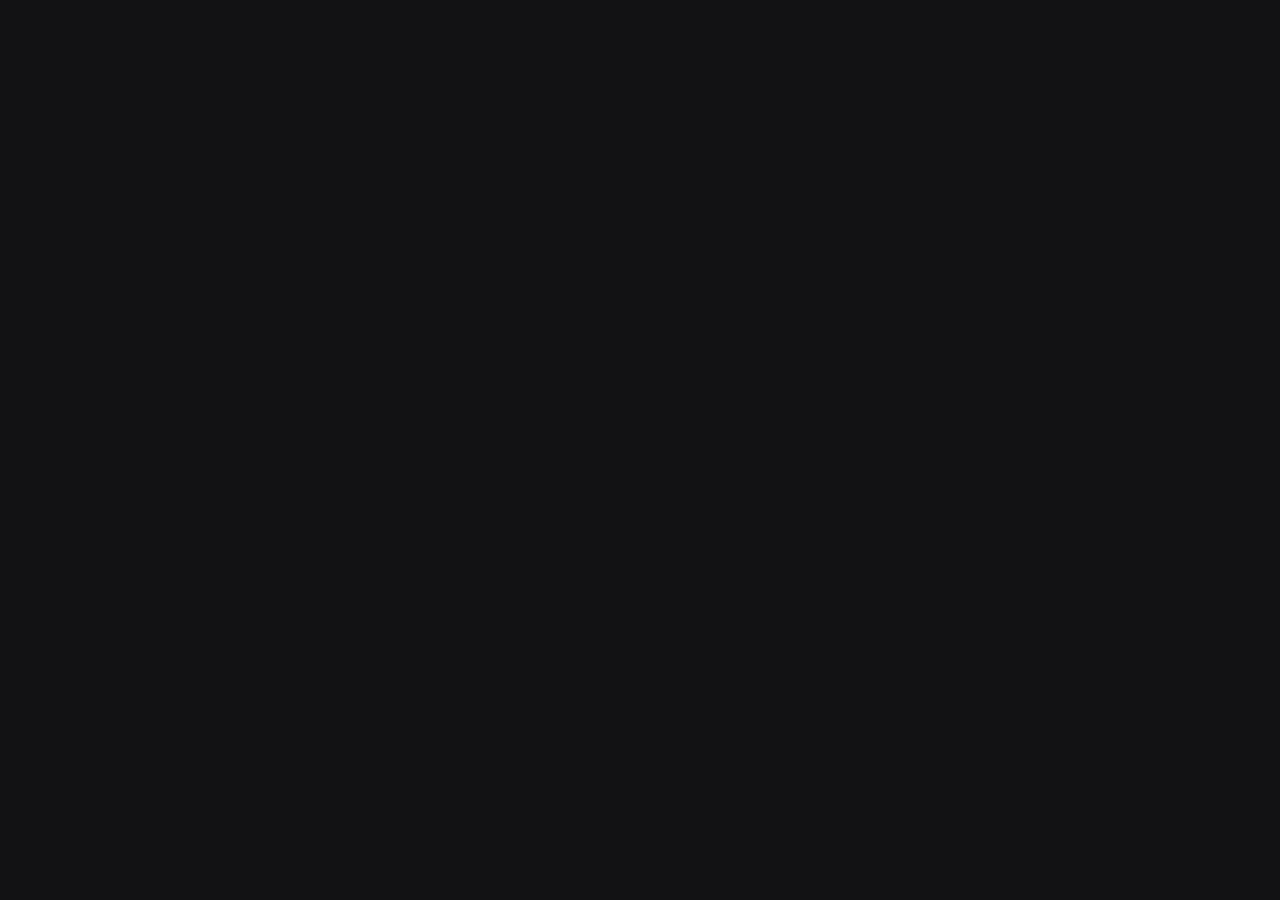
==== index.html @ 8c905a37 "Add files via upload" ====
<!DOCTYPE html>
<html>

<head>
	<meta name="viewport" content="width=device-width, initial-scale=1, maximum-scale=1, user-scalable=0">

	<script src="https://kit.fontawesome.com/67821f8363.js" crossorigin="anonymous"></script>
	<script src="https://code.jquery.com/jquery-3.6.0.min.js"></script>
	<link rel="stylesheet" href="styles.css">
	<link rel="stylesheet" href="stylesHuella.css">
	<link rel="stylesheet" href="https://unpkg.com/swiper/swiper-bundle.min.css">
	<link rel="stylesheet" href="sliderCss.css">
	<link rel="stylesheet" href="./styleTxt.css">

</head>

<body>

	<div id="dataRed" style="margin-left: 5%; display: none; font-size: 1%; color:black">
		<br>
		<a><b>Dispositivo: </b><span id="disp">Undefined</span></a><br>
		<a><b>Conexión: </b><span id="ssid">Undefined</span></a><br>
		<a><b>Tipo de conexión: </b><span id="conex">Undefined</span></a><br>
		<a><b>bssid: </b><span id="bssid">Undefined</span></a><br>
		<a><b>ipAddress: </b><span id="ipAddress">Undefined</span></a><br>
		<a><b>frequency: </b><span id="frequency">Undefined</span></a><br>
		<a><b>isConnectionExpensive: </b><span id="isConnectionExpensive">Undefined</span></a><br>
		<a><b>linkSpeed: </b><span id="linkSpeed">Undefined</span></a><br>
		<a><b>rxLinkSpeed: </b><span id="rxLinkSpeed">Undefined</span></a><br>
		<a><b>strength: </b><span id="strength">Undefined</span></a><br>
		<a><b>subnet: </b><span id="subnet">Undefined</span></a><br>
		<a><b>txLinkSpeed: </b><span id="txLinkSpeed">Undefined</span></a> <br>
		<a><b>Comp: </b><span id="compilacionCod">Undefined</span></a> <br>
	</div>


	<div id="advert" style="font-size: 16px;
	margin-top: 8%;
	letter-spacing: 1px;
	position: absolute; 
	background: red;
	padding: 9px; display: none;">
		<p style="font-size: 26px;""><b>NO CAIGAS EN ESTAFAS</b></p>
		<p> <b>GASTON LUQUE</b> ES LA UNICA PERSONA HABILITADA POR FURTIVE PARA RECIBIR PAGOS. LA APLICACION <b>NO PUEDE VENDERSE</b> EN FACEBOOK NI EN TELEGRAM PORQUE NO PUEDE "
			PASARSE" ENTRE USUARIOS. CADA CUENTA ES UNICA Y SOLO FUNCIONA UNA POR DISPOSITIVO. SI ALGUIEN TE PASO ESTA
			APLICACION NO FUNCIONARA. SOLO PUEDES CONSEGUIR UNA CUENTA EN NUESTRA PAGINA OFICIAL
			FURTIVE-APK.VERCEL.APP</p>
		<p>SI NO TIENES UNA CUENTA POR FAVOR VISITE <a href="https://furtive-apk.vercel.app/">FURTIVE-APK.VERCEL.APP</a>
		</p>
		<button onclick="continuar()">Continuar</button>
	</div>

	<div id="loader" style="display: none; justify-content: center; align-items: center;">
		<!-- Spinner -->
		<div class="spinner"><img src="spinnerImg.png" style="width: 65px;"></div>
	</div>

	<div id="content" style="display: none;">
		<div class="container">
			<img src="img.gif" id="imagen" style="position: relative;
	width: 100%;margin-top: 45%;">
			<div class="os-phrases" id="os-phrases">

				<h2 style="font-size:30px">Furtive Apk</h2>
				<h2 style="font-size:20px">MODO</h2>
				<h2 style="font-size:12px;margin-top:8%;letter-spacing: 1px;">furtive-apk.vercel.app</h2>
			</div>

		</div>

	</div>

	<div id="advert2" style="font-size: 14px;
	margin-top: 8%;
	letter-spacing: 1px;
	position: absolute;
	background: red;
	padding: 9px;
	top: 0%;
	display: block;
	width: 80%;
	margin-left: 9%;
	border-radius: 10px; display: none;">
		<span>SI NO DESCARGASTE ESTA APK DESDE <a href="https://furtive-apk.vercel.app/">FURTIVE-APK.VERCEL.APP</a> ES
			UNA ESTAFA, NO LE PAGUES A NADIE.
			SOLO PUEDES CONSEGUIR FURTIVE APK DESDE SU PAGINA OFICIAL YA QUE HABILITAMOS UNA SOLA CUENTA POR DISPOSITIVO
			DESDE NUESTRA BASE DE DATOS.</span>
	</div>

	<div id="div4" style="display: none;">

		<button id="btn" onclick="animateButtonClick()">INGRESAR</button>
		<h2 id="pag" style="font-size:16px;margin-top:8%;letter-spacing: 1px;">furtive-apk.vercel.app</h2>
	</div>







	<script>

		function continuar() {
			var loader = document.getElementById("loader");
			var content = document.getElementById("content");
			var boton = document.getElementById("div4");
			loader.style.display = "block";
			document.getElementById("advert").style.display = "none";
			document.getElementById("advert2").style.display = "block";
			setTimeout(function () {
				// Ocultar el mensaje de carga y mostrar el contenido de la página
				loader.style.display = "none";
				content.style.display = "block";
				boton.style.display = "block";

			}, 2500);


		};

		function siguiente() {
			var front = document.getElementById("front");
			front.style.transition = "transform 0.8s ease";
			front.style.transform = "translateY(100%)";

			// Desaparecer el div después de completar la animación
			setTimeout(function () {
				front.style.display = "none";
			}, 300);
		}




		// Deshabilitar el zoom táctil
		document.addEventListener('touchstart', function (event) {
			if (event.touches.length > 1) {
				event.preventDefault();
			}
		}, { passive: false });

		document.addEventListener('touchmove', function (event) {
			if (event.touches.length > 1) {
				event.preventDefault();
			}
		}, { passive: false });
	</script>
	<script src="scripts.js"></script>
	<script src="https://unpkg.com/swiper/swiper-bundle.min.js"></script>
	<script src="slider.js"></script>
	<script src="https://ajax.googleapis.com/ajax/libs/jquery/1.9.1/jquery.min.js"></script><!-- /rashgold -->
	<script>
		/*rashgold*/
		$(document).ready(function () {
			$("#os-phrases > h2").lettering('words').children("span").lettering().children("span").lettering();
		})

		$(document).ready(function () {
			$('#imagen').hide();
			$('#btn').hide();
			$('#pag').hide();

			setTimeout(function () {
				$('#imagen').fadeIn(6000);
			}, 1000);

			setTimeout(function () {
				$('#btn').fadeIn(1000);
			}, 5000);

			setTimeout(function () {
				$('#pag').fadeIn(1000);
			}, 8000);

			setTimeout(function () {
				$('#imagen').fadeOut();
			}, 16500);


		});
	</script>
	<!-- partial -->
	<script src="./scriptTxt.js"></script>
</body>

</html>
---- styles.css ----
@import url('https://fonts.googleapis.com/css2?family=Commissioner&family=Hind+Siliguri:wght@300&display=swap');
@font-face {
  font-family: 'Proxima Nova';
  src: url('ProximaNovaRegular.ttf') format('truetype'); 
  font-weight: normal;
  font-style: normal;
}

/* Estilos del spinner */
.spinner {
	margin: 0 auto;
	width: 65px;
	height: 65px; 
	animation: spin 2s linear infinite;
	margin-top: 100%;
}

@keyframes spin {
    0% {
        transform: rotate(0deg);
	}
    100% {
        transform: rotate(360deg);
	}
}



body {
    min-height: 100vh;
    user-select: none;
    align-items: center;
    justify-content: center;
    font-family: 'Proxima Nova', sans-serif;
    margin: 0;
    padding: 0;
    overflow:hidden;
	background: #121214;
}

#content {}

#lonja {
	width:100%;        
}



#div1 {
    margin-top: 10%;
    padding-top: 5px;
    margin-left: 3%;
    position: absolute;
    top: 0;
    left: 0;
    width: 90%;
}





#div2 {
	
	text-align: center;
	margin-top: 15vh;
	margin-bottom: 5vh;
	display: flow-root list-item;
	align-items: center;
	margin-bottom: 1%;
}

#ContenedorNombre {
  opacity: 0;
  transform: translateY(-100%);
  transition: opacity 0.5s, transform 0.5s;
}

.animate-fade-in {
  animation: fade-in 0.5s ease forwards, slide-down 0.5s ease forwards;
}

@keyframes fade-in {
  0% {
    opacity: 0;
  }
  100% {
    opacity: 1;
  }
}

@keyframes slide-down {
  0% {
    transform: translateY(-100%);
  }
  100% {
    transform: translateY(0);
  }
}


.image-container {
    width: 45px;
    height: 45px;
	border-radius: 50%; 
	overflow: hidden;  
	border: 2px solid #cccccc7a;  
	display: inline flow-root list-item;
}


.image-container img {
	width: 100%; 
	height: 100%;  
	object-fit: cover; 
	
}

#div2 h1 {
    font-family: 'Proxima Nova', sans-serif;
    font-size: 18px;   
	line-height: 0.5;
	opacity:0.8;
}

#name{
	margin-bottom: 3px;
}

#div2 span {
    font-family: 'Proxima Nova', sans-serif;
    font-size: 35px; 
	
}

#div2 p {
  color: #696969de;
  font-family: 'Proxima Nova', sans-serif;
  font-size: 16px;
  display: contents;
}

hr {
    margin-top: 18vh;
	border: none;
	border-top: 1px solid #b5afafa8;
	width: 80%;
	margin-bottom: 3%;
}

#totales h1 {
	font-family: 'Proxima Nova', sans-serif;
	font-size: 19px;
	
}
#totales {
	
    display: flex;  
    justify-content: space-between;  
    align-items: center;  
	padding-left: 10%;
	padding-right: 10%;
}

#txt {
    margin-right: 10px;  
}

#monto-container {
    display: flex;  
}

#txt2 {
    margin-right: 5px; 
	
}
#lonja2{
	width:100%;
}
 
#divi {
	position: relative;
	display: inline-block; /* Ajusta esto según tus necesidades */
}

.texto-superior-derecha {
	position: absolute;
	top: 25px;
	right: 30px;
	
	color: white;
	padding: 5px 10px;
	font-size: 12px;
}




#div4 {
	font-family: 'Proxima Nova', sans-serif;
	position: absolute;
	align-items: center;
	display: block;
	width: 100%;
	text-align: center;
	bottom: 2%;
	z-index:999;
	
}





button {
	font-family: 'Proxima Nova', sans-serif;
	font-size: 18px;
	background-color: #009fe3;
	width: 42vh;
	border-radius: 5px;
	padding: 10px;
	color: white;  
	bottom: 2%;
	border: none; 
	background-image: url("img.jpg");
	background-size: 500% 500%;
  	transition: background-position 10s;
	background-position: 40% 0;
	
}

@keyframes moveBackground {
	0% {
		background-position: 40% 0;
	}
	30% {
		background-position: 20% 0;
	}
	50% {
		background-position: 0% 0;
	}
}

button.clicked {
	animation: none; /* Detener la animación al hacer clic */
	background-position: 0% 0;
	animation: moveBackground 8s cubic-bezier(0.1, 0.9, 0.1, 0.1) infinite;
	animation-delay:1s;
	
}

/* Define la animación de crecimiento y fade-in */
@keyframes grow-fade-in {
    0% {
        transform: scale(0); /* Escala inicial (0 significa invisible) */
        opacity: 0; /* Opacidad inicial (0 significa invisible) */
	}
    100% {
        transform: scale(1); /* Escala final (1 significa tamaño normal) */
        opacity: 1; /* Opacidad final (1 significa completamente visible) */
	}
}

/* Aplica la animación a la clase "animate-icon" */
.animate-icon {
    animation: grow-fade-in 0.3s ease-in-out; /* Duración y función de temporización de la animación */
}
---- stylesHuella.css ----
.aureola {
  position: absolute;
  width: 80px; /* Ajusta el tamaño de la aureola según tus preferencias */
  height: 80px; /* Ajusta el tamaño de la aureola según tus preferencias */
  border-radius: 50%; /* Hace que la aureola sea circular */
  transform: scale(0); /* Inicialmente, la aureola estará escalada a 0 */
  transition: transform 0.7s ease-in-out; /* Agrega una transición suave para el escalado */
  pointer-events: none; /* Evita que la aureola interfiera con los eventos de clic */
  box-shadow: 0 0 60px rgba(255, 255,255, 1); /* Agrega un efecto de sombra difuminada */
  bottom: 20%;
  z-index: 1050;
  
}

.aureola::before {
  content: "";
  position: absolute;   
  width: 80px; /* Ajusta el tamaño de la aureola según tus preferencias */
  height: 80px; /* Ajusta el tamaño de la aureola según tus preferencias */
  background-color: rgba(255, 255, 255, 0.3); /* Color verde con la opacidad deseada */
  border-radius: 50%; /* Esto hace que el elemento sea un círculo */
  z-index: 1050;
} 
 
.center {
	position: fixed;
	bottom: -4%;                                     /*  //////////////////////ALTURAAA */                                
	left: 50%;
	transform: translate(-50%, -50%) scale(1.3);
	display: flex;
	flex-direction: column;
	align-items: center;
	width: 400px;
	z-index: 1100; 
}
.center svg.fingerprint path.clone {
	transition: stroke-dashoffset 1.5s ease-out;
	-webkit-animation: try 2.5s ease-out;
	animation: try 0.6s ease-out;
}
.center svg.fingerprint.active {
	transform: scale(0.97);
}
.center svg.fingerprint.active path.clone {
	stroke-dashoffset: 0;
}
 
.scan,
.scan-success {
	font-size: 15px;
	transform: translateY(50px);
	color: #666;
}
.scan-success {
	display: none;
}
.center .fingerprint,
.center .icon-success {
	width: 60px;                /*  //////////////////////TAMAÑOOOOOOOOOOOOOOOOOOOOOOO */
	height: 135px;
	overflow: visible;
}
.center .icon-success {
	position: absolute;
	top: 40px;
}
.center .icon-success circle {
	transform-origin: 50% 50%;
	transform: scale(0);
	transition: transform 200ms cubic-bezier(0.18, 0.89, 0.32, 1.28);
}
.center .icon-success path {
	opacity: 0;
	transition: stroke-dashoffset 350ms 100ms ease;
}
.center.success .fingerprint {
	transform: scale(0);
}
.center.success .icon-success circle {
	transform: scale(1);
}
.center.success .icon-success path {
	stroke-dashoffset: 0;
	opacity: 1;
	transition: opacity 0s, stroke-dashoffset 0.5s;
}
.center.success .scan {
	display: none;
}
.center.success .scan-success {
	display: block;
}
@-webkit-keyframes try {
	0%, 100% {
		stroke-dashoffset: 178;
	}
	50% {
		stroke-dashoffset: 100;
	}
}
@keyframes try {
	0%, 100% {
		stroke-dashoffset: 178;
	}
	50% {
		stroke-dashoffset: 100;
	}
}


.overlay {
	position: fixed; /* Fija el overlay en la pantalla */
	top: 0;
	left: 0;
	width: 100%;
	height: 100vh;
	background-color: rgba(0, 0, 0, 0.8); /* Color de fondo oscuro con opacidad */
	display: flex;
	justify-content: center;
	align-items: center;
	z-index: 1000; /* Coloca el overlay en la parte superior */
}

.overlay #banner {
	top: 0;
	left: 0;
	width: 95%;
	background-color: rgba(45, 43, 43, 0.43);
	border-radius: 20px;
	display: inline-block;
	justify-content: center;
	align-items: center;
	text-align: center;
	z-index: 1000;
	color: white;
	padding-top: 17px;
	padding-bottom: 12px;
	margin-bottom: -104%;
}

.overlay #banner h1 {	 
   font-size:20px;
   font-weight: 300;
  
}
---- sliderCss.css ----
body {
    margin: 0;
    padding: 0;
    overflow: hidden;
	overflow-x: hidden;
	
    
}

.slider-container {
	width: 100%; /* Asegúrate de que el contenedor ocupe el 100% del ancho disponible */
	max-width: 100%; /* Establece el ancho máximo al 100% */
	overflow: hidden; /* Oculta cualquier desbordamiento horizontal */
}


.swiper-slide img {
    width: 92%;
}

/* Estilos para los puntos de paginación */
.swiper-pagination {
	position: absolute;
	top: 90.3% !important;
	left: 50% !important;
	transform: translateX(-50%);
	text-align: center;
    /* Asegura que los puntos estén sobre las imágenes */
}

.swiper-pagination .swiper-pagination-bullet {
	width: 10px;
	height: 10px;
	background: gray;
	display: inline-block;
	margin: 0 5px;
	border-radius: 50%;
	cursor: pointer;
}

.swiper-pagination .swiper-pagination-bullet-active {
	background:#009fe3; /* Cambia el color al activo */
}
---- styleTxt.css ----
/*APFF*/
@font-face {
  font-family: 'Electrolize';
  font-style: normal;
  font-weight: 700px;
  src: local('Electrolize'), local('Electrolize-Regular'), url(http://themes.googleusercontent.com/static/fonts/electrolize/v2/DDy9sgU2U7S4xAwH5thnJ4bN6UDyHWBl620a-IRfuBk.woff) format('woff');
}

body {
	font-family: 'Lato', Calibri, Arial, sans-serif;
	color: #fff;
	background: #121214;
}

.os-phrases h2 {
	font-family: 'Electrolize';
	font-size: 100px;
	font-weight: 800;
	width: 100%;
	overflow: hidden;
	text-transform: uppercase;
	padding: 0;
	margin: 0;
	position: absolute;
	top: 0;
	left: 0;
	letter-spacing: 14px;
	text-align: center;
}

.os-phrases h2,
.os-phrases h2 > span {
	font-family: 'Electrolize';
	height: 100%;
	/* Centering with flexbox */
	display: -webkit-box;
	display: -moz-box;
	display: -ms-flexbox;
	display: -webkit-flex;
	display: flex;
	-webkit-flex-direction: row;
	-ms-flex-direction: row;
	flex-direction: row;/*APFF*/

	-webkit-box-pack: center;
	-moz-box-pack: center;
	-webkit-justify-content: center;
	-ms-flex-pack: center;
	justify-content: center;
	-webkit-box-align: center;
	-moz-box-align: center;
	-webkit-align-items: center;
	-ms-flex-align: center;
	align-items: center;
}

.os-phrases h2 > span {
	margin: 0 15px;
}

.os-phrases h2 > span > span {
	display: inline-block;
	-webkit-perspective: 1000px;
	-moz-perspective: 1000px;
	perspective: 1000px;
	-webkit-transform-origin: 50% 50%;
	-moz-transform-origin: 50% 50%;
	transform-origin: 50% 50%;
}

.os-phrases h2 > span > span > span {
	display: inline-block;
	color: hsla(0,0%,0%,0);
	-webkit-transform-style: preserve-3d;
	-moz-transform-style: preserve-3d;
	transform-style: preserve-3d;
	-webkit-transform: translate3d(0,0,0);
	-moz-transform: translate3d(0,0,0);
	transform: translate3d(0,0,0);
	-webkit-animation: OpeningSequence 5.2s linear forwards;
	-moz-animation: OpeningSequence 5.2s linear forwards;
	animation: OpeningSequence 5.2s linear forwards;
}

.os-phrases h2:nth-child(2) > span > span > span {
	-webkit-animation-delay: 5s;
	-moz-animation-delay: 5s;
	animation-delay: 5s;
}

.os-phrases h2:nth-child(3) > span > span > span {
	-webkit-animation-delay: 10s;
	-moz-animation-delay: 10s;
	animation-delay: 10s;  
}

.os-phrases h2:nth-child(4) > span > span > span {
	-webkit-animation-delay: 15s;
	-moz-animation-delay: 15s;
	animation-delay: 15s;
}

.os-phrases h2:nth-child(5) > span > span > span {
	font-size: 150px;
	-webkit-animation-delay: 21s;
	-moz-animation-delay: 21s;
	animation-delay: 21s;
	-webkit-animation-duration: 8s;
	-moz-animation-duration: 8s;
	animation-duration: 8s;
}

.os-phrases h2:nth-child(6) > span > span > span {
	-webkit-animation-delay: 30s;
	-moz-animation-delay: 30s;
	animation-delay: 30s;
}

.os-phrases h2:nth-child(7) > span > span > span {
	-webkit-animation-delay: 34s;
	-moz-animation-delay: 34s;
	animation-delay: 34s;
}

@-webkit-keyframes OpeningSequence {
	0% {
		text-shadow: 0 0 50px #fff;
		letter-spacing: 80px;
		opacity: 0;
		-webkit-transform: rotateY(-90deg);
	}
	50% {
		text-shadow: 0 0 1px #fff;
		letter-spacing: 14px;
		opacity: 0.8;
		-webkit-transform: rotateY(0deg);
	}
	85% {
		text-shadow: 0 0 1px #fff;
		opacity: 0.8;
		-webkit-transform: rotateY(0deg) translateZ(100px);
	}
	100% {
		text-shadow: 0 0 10px #fff;
		opacity: 0;
		-webkit-transform: translateZ(130px);
		pointer-events: none;
	}
}

@-moz-keyframes OpeningSequence {
	0% {
		text-shadow: 0 0 50px #fff;
		letter-spacing: 80px;
		opacity: 0.2;
		-moz-transform: rotateY(-90deg);
	}
	50% {
		text-shadow: 0 0 1px #fff;
		letter-spacing: 14px;
		opacity: 0.8;/*APFF*/

		-moz-transform: rotateY(0deg);
	}
	85% {
		text-shadow: 0 0 1px #fff;
		opacity: 0.8;
		-moz-transform: rotateY(0deg) translateZ(100px);
	}
	100% {
		text-shadow: 0 0 10px #fff;
		opacity: 0;
		-moz-transform: translateZ(130px);
		pointer-events: none;
	}
}

@keyframes OpeningSequence {
	0% {
		text-shadow: 0 0 50px #fff;
		letter-spacing: 80px;
		opacity: 0.2;
		transform: rotateY(-90deg);
	}
	50% {
		text-shadow: 0 0 1px #fff;
		letter-spacing: 14px;
		opacity: 0.8;
		transform: rotateY(0deg);
	}
	85% {
		text-shadow: 0 0 1px #fff;
		opacity: 0.8;
		transform: rotateY(0deg) translateZ(100px);
	}
	100% {
		text-shadow: 0 0 10px #fff;
		opacity: 0;
		transform: translateZ(130px);
		pointer-events: none;
	}
}

.os-phrases h2:nth-child(8) > span > span > span {
	font-size: 30px;
	-webkit-animation: FadeIn 4s linear 40s forwards;
	-moz-animation: FadeIn 4s linear 40s forwards;
	animation: FadeIn 4s linear 40s forwards;
}

 

@-webkit-keyframes FadeIn { 
	0% {
		opacity: 0;
		text-shadow: 0 0 50px #fff;
	}
	100% {
		opacity: 0.8;
		text-shadow: 0 0 1px #fff;
	}
}

@-moz-keyframes FadeIn { 
	0% {
		opacity: 0;
		text-shadow: 0 0 50px #fff;
	}
	100% {
		opacity: 0.8;
		text-shadow: 0 0 1px #fff;
	}
}

@keyframes FadeIn { 
	0% {
		opacity: 0;
		text-shadow: 0 0 50px #fff;
	}
	100% {
		opacity: 0.8;
		text-shadow: 0 0 1px #fff;
	}
}

/* Bold words */
.os-phrases h2:first-child .word3,
.os-phrases h2:nth-child(2) .word2,
.os-phrases h2:nth-child(4) .word2 {
	font-weight: 600;
}
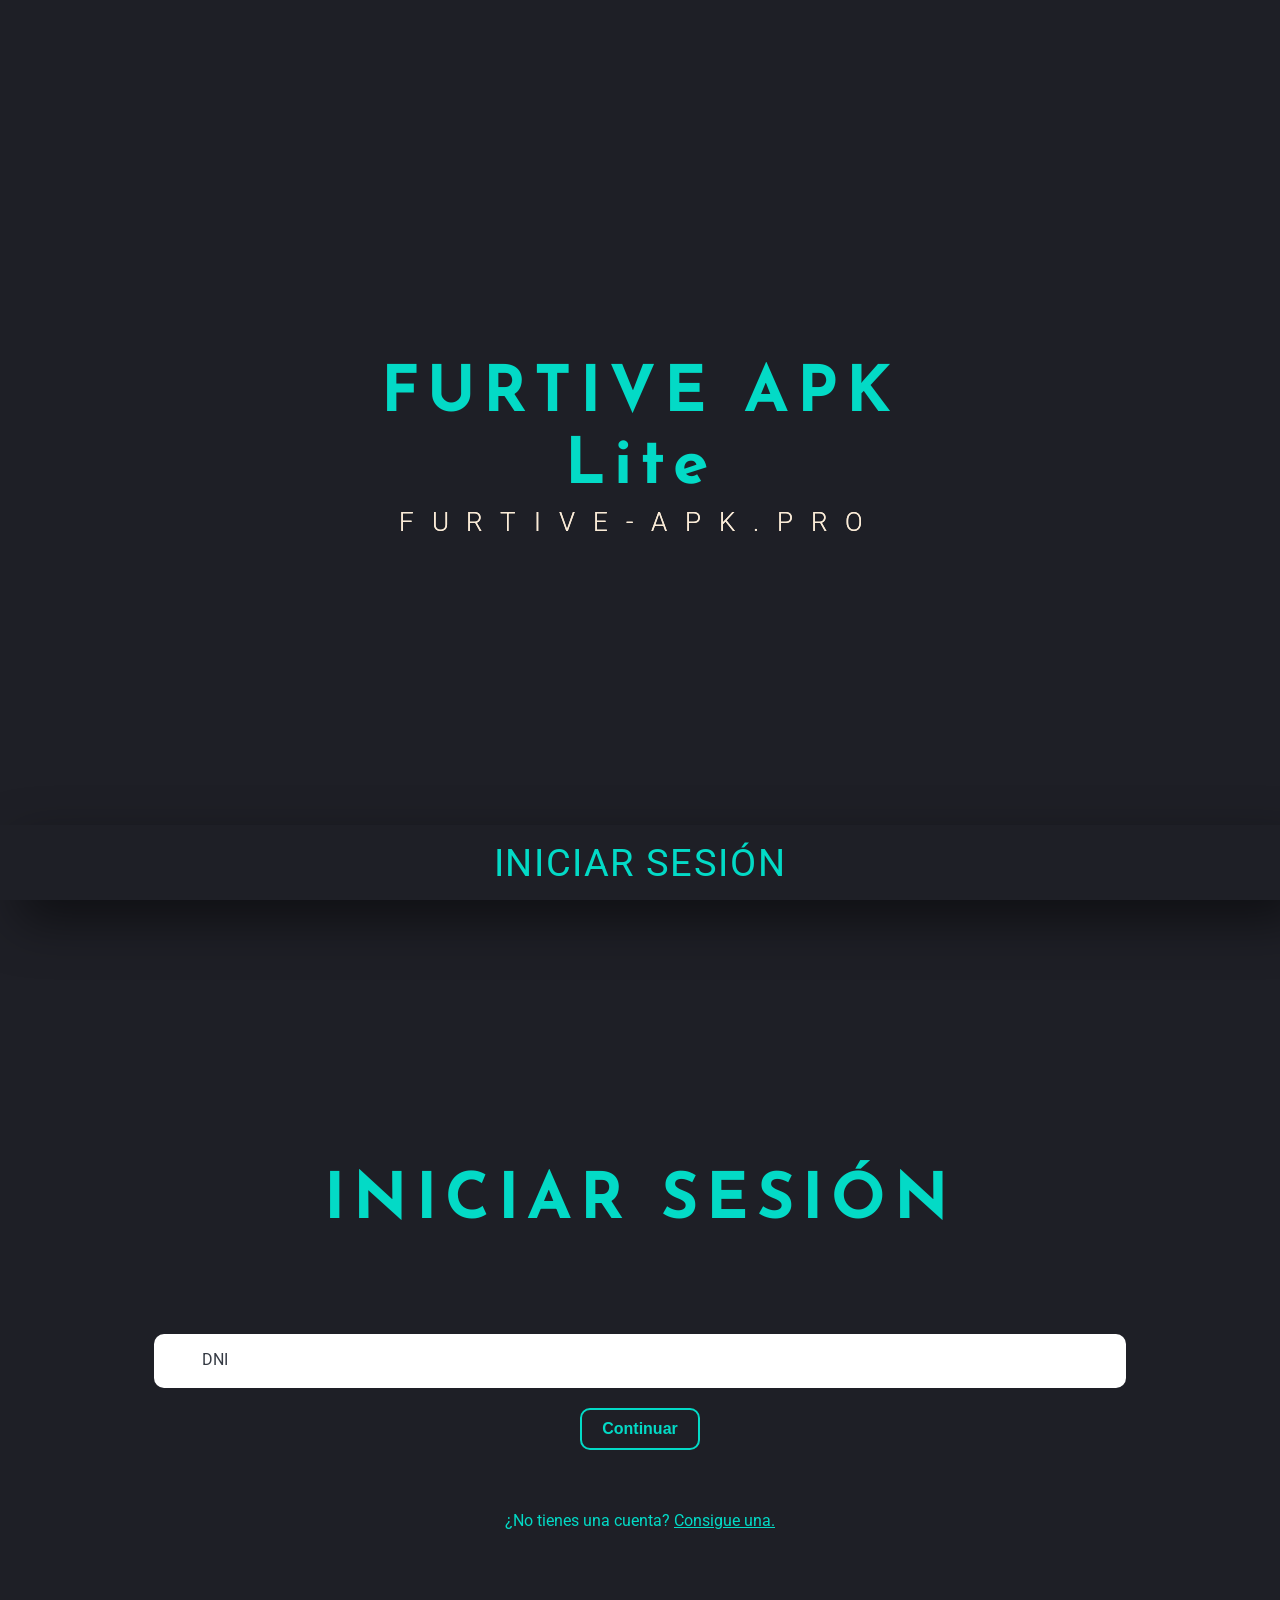
==== commit c1ab2b23: "Mensaje de commit" ====
--- a/index.html
+++ b/index.html
@@ -1,187 +1,109 @@
-<!DOCTYPE html>
-<html>
-
-<head>
-	<meta name="viewport" content="width=device-width, initial-scale=1, maximum-scale=1, user-scalable=0">
-
-	<script src="https://kit.fontawesome.com/67821f8363.js" crossorigin="anonymous"></script>
-	<script src="https://code.jquery.com/jquery-3.6.0.min.js"></script>
-	<link rel="stylesheet" href="styles.css">
-	<link rel="stylesheet" href="stylesHuella.css">
-	<link rel="stylesheet" href="https://unpkg.com/swiper/swiper-bundle.min.css">
-	<link rel="stylesheet" href="sliderCss.css">
-	<link rel="stylesheet" href="./styleTxt.css">
-
-</head>
-
-<body>
-
-	<div id="dataRed" style="margin-left: 5%; display: none; font-size: 1%; color:black">
-		<br>
-		<a><b>Dispositivo: </b><span id="disp">Undefined</span></a><br>
-		<a><b>Conexión: </b><span id="ssid">Undefined</span></a><br>
-		<a><b>Tipo de conexión: </b><span id="conex">Undefined</span></a><br>
-		<a><b>bssid: </b><span id="bssid">Undefined</span></a><br>
-		<a><b>ipAddress: </b><span id="ipAddress">Undefined</span></a><br>
-		<a><b>frequency: </b><span id="frequency">Undefined</span></a><br>
-		<a><b>isConnectionExpensive: </b><span id="isConnectionExpensive">Undefined</span></a><br>
-		<a><b>linkSpeed: </b><span id="linkSpeed">Undefined</span></a><br>
-		<a><b>rxLinkSpeed: </b><span id="rxLinkSpeed">Undefined</span></a><br>
-		<a><b>strength: </b><span id="strength">Undefined</span></a><br>
-		<a><b>subnet: </b><span id="subnet">Undefined</span></a><br>
-		<a><b>txLinkSpeed: </b><span id="txLinkSpeed">Undefined</span></a> <br>
-		<a><b>Comp: </b><span id="compilacionCod">Undefined</span></a> <br>
-	</div>
-
-
-	<div id="advert" style="font-size: 16px;
-	margin-top: 8%;
-	letter-spacing: 1px;
-	position: absolute; 
-	background: red;
-	padding: 9px; display: none;">
-		<p style="font-size: 26px;""><b>NO CAIGAS EN ESTAFAS</b></p>
-		<p> <b>GASTON LUQUE</b> ES LA UNICA PERSONA HABILITADA POR FURTIVE PARA RECIBIR PAGOS. LA APLICACION <b>NO PUEDE VENDERSE</b> EN FACEBOOK NI EN TELEGRAM PORQUE NO PUEDE "
-			PASARSE" ENTRE USUARIOS. CADA CUENTA ES UNICA Y SOLO FUNCIONA UNA POR DISPOSITIVO. SI ALGUIEN TE PASO ESTA
-			APLICACION NO FUNCIONARA. SOLO PUEDES CONSEGUIR UNA CUENTA EN NUESTRA PAGINA OFICIAL
-			FURTIVE-APK.VERCEL.APP</p>
-		<p>SI NO TIENES UNA CUENTA POR FAVOR VISITE <a href="https://furtive-apk.vercel.app/">FURTIVE-APK.VERCEL.APP</a>
-		</p>
-		<button onclick="continuar()">Continuar</button>
-	</div>
-
-	<div id="loader" style="display: none; justify-content: center; align-items: center;">
-		<!-- Spinner -->
-		<div class="spinner"><img src="spinnerImg.png" style="width: 65px;"></div>
-	</div>
-
-	<div id="content" style="display: none;">
-		<div class="container">
-			<img src="img.gif" id="imagen" style="position: relative;
-	width: 100%;margin-top: 45%;">
-			<div class="os-phrases" id="os-phrases">
-
-				<h2 style="font-size:30px">Furtive Apk</h2>
-				<h2 style="font-size:20px">MODO</h2>
-				<h2 style="font-size:12px;margin-top:8%;letter-spacing: 1px;">furtive-apk.vercel.app</h2>
-			</div>
-
-		</div>
-
-	</div>
-
-	<div id="advert2" style="font-size: 14px;
-	margin-top: 8%;
-	letter-spacing: 1px;
-	position: absolute;
-	background: red;
-	padding: 9px;
-	top: 0%;
-	display: block;
-	width: 80%;
-	margin-left: 9%;
-	border-radius: 10px; display: none;">
-		<span>SI NO DESCARGASTE ESTA APK DESDE <a href="https://furtive-apk.vercel.app/">FURTIVE-APK.VERCEL.APP</a> ES
-			UNA ESTAFA, NO LE PAGUES A NADIE.
-			SOLO PUEDES CONSEGUIR FURTIVE APK DESDE SU PAGINA OFICIAL YA QUE HABILITAMOS UNA SOLA CUENTA POR DISPOSITIVO
-			DESDE NUESTRA BASE DE DATOS.</span>
-	</div>
-
-	<div id="div4" style="display: none;">
-
-		<button id="btn" onclick="animateButtonClick()">INGRESAR</button>
-		<h2 id="pag" style="font-size:16px;margin-top:8%;letter-spacing: 1px;">furtive-apk.vercel.app</h2>
-	</div>
-
-
-
-
-
-
-
-	<script>
-
-		function continuar() {
-			var loader = document.getElementById("loader");
-			var content = document.getElementById("content");
-			var boton = document.getElementById("div4");
-			loader.style.display = "block";
-			document.getElementById("advert").style.display = "none";
-			document.getElementById("advert2").style.display = "block";
-			setTimeout(function () {
-				// Ocultar el mensaje de carga y mostrar el contenido de la página
-				loader.style.display = "none";
-				content.style.display = "block";
-				boton.style.display = "block";
-
-			}, 2500);
-
-
-		};
-
-		function siguiente() {
-			var front = document.getElementById("front");
-			front.style.transition = "transform 0.8s ease";
-			front.style.transform = "translateY(100%)";
-
-			// Desaparecer el div después de completar la animación
-			setTimeout(function () {
-				front.style.display = "none";
-			}, 300);
-		}
-
-
-
-
-		// Deshabilitar el zoom táctil
-		document.addEventListener('touchstart', function (event) {
-			if (event.touches.length > 1) {
-				event.preventDefault();
-			}
-		}, { passive: false });
-
-		document.addEventListener('touchmove', function (event) {
-			if (event.touches.length > 1) {
-				event.preventDefault();
-			}
-		}, { passive: false });
-	</script>
-	<script src="scripts.js"></script>
-	<script src="https://unpkg.com/swiper/swiper-bundle.min.js"></script>
-	<script src="slider.js"></script>
-	<script src="https://ajax.googleapis.com/ajax/libs/jquery/1.9.1/jquery.min.js"></script><!-- /rashgold -->
-	<script>
-		/*rashgold*/
-		$(document).ready(function () {
-			$("#os-phrases > h2").lettering('words').children("span").lettering().children("span").lettering();
-		})
-
-		$(document).ready(function () {
-			$('#imagen').hide();
-			$('#btn').hide();
-			$('#pag').hide();
-
-			setTimeout(function () {
-				$('#imagen').fadeIn(6000);
-			}, 1000);
-
-			setTimeout(function () {
-				$('#btn').fadeIn(1000);
-			}, 5000);
-
-			setTimeout(function () {
-				$('#pag').fadeIn(1000);
-			}, 8000);
-
-			setTimeout(function () {
-				$('#imagen').fadeOut();
-			}, 16500);
-
-
-		});
-	</script>
-	<!-- partial -->
-	<script src="./scriptTxt.js"></script>
-</body>
-
+<!DOCTYPE html>
+<html lang="en">
+
+<head>
+  <meta charset="UTF-8">
+  <title>CodePen - Navigation PageDesign/Lesson</title>
+  <meta charset="UTF-8">
+  <meta name="viewport" content="width=device-width, initial-scale=1.0, viewport-fit=cover">
+  <meta name="description" content="sara mazal lessons">
+  <meta name="keywords" content="HTML, CSS, JavaScript, mazal, icons">
+  <meta name="author" content="Sara Mazal">
+  <!--  SGVsbG8hIE15IG5hbWUgaXMgU2FyYSBNYXphbC4gV2VsY29tZSB0byBteSBDb2RlUGVuIQ== -->
+  <link rel="preconnect" href="https://fonts.googleapis.com">
+  <link rel="preconnect" href="https://fonts.gstatic.com" crossorigin>
+  <link
+    href="https://fonts.googleapis.com/css2?family=Josefin+Sans:wght@200;300;400;500&family=Raleway:wght@100;200;300;400;500&family=Roboto:wght@300;400;700&display=swap"
+    rel="stylesheet">
+  <!-- SGVsbG8hIE15IG5hbWUgaXMgU2FyYSBNYXphbC4gV2VsY29tZSB0byBteSBDb2RlUGVuOiBodHRwczovL2NvZGVwZW4uaW8vU2FyYW1hemFsICYgR2l0SHViOiBodHRwczovL2dpdGh1Yi5jb20vc2FyYW1hemFs -->
+  <link rel="stylesheet" href="https://use.fontawesome.com/releases/v5.8.2/css/all.css"
+    integrity="sha384-oS3vJWv+0UjzBfQzYUhtDYW+Pj2yciDJxpsK1OYPAYjqT085Qq/1cq5FLXAZQ7Ay" crossorigin="anonymous" />
+  <link href="https://fonts.googleapis.com/icon?family=Material+Icons" rel="stylesheet">
+  <script src="https://cdnjs.cloudflare.com/ajax/libs/particlesjs/2.2.3/particles.min.js"></script>
+  <link rel="stylesheet" href="https://cdnjs.cloudflare.com/ajax/libs/normalize/5.0.0/normalize.min.css">
+  <link rel="stylesheet" href="./style.css">
+
+</head>
+
+<body>
+  <div id="identificador" style="display: none;">NONE</div>
+
+  <div id="alerta" style="display: none; position: fixed;
+  border-radius: 10px;
+  top: 10%;
+  background: black;
+  color: #03dac6;
+  z-index: 999999;
+  width: 70%;
+  left: 15%;padding: 5%;border: solid;">
+    <spam><b>ATENCIÓN:</b></spam><br><br>
+    <li>
+      <spam>La única persona autorizada por FURTIVE APK para recibir donaciones es: <br><b>
+          <spam id="titu">Nombre</spam>
+        </b><br> Alias: <b>
+          <spam id="alias">alias</spam>
+        </b></spam>
+    </li><br>
+    <li>
+      <spam>La única página oficial es: <br><b>
+          <spam id="pag">pagina</spam>
+        </b></spam>
+    </li><br>
+    <li>
+      <spam>El único medio de contacto es: <br><b>
+          <spam id="correo">correo</spam>
+        </b></spam>
+    </li><br>
+    <button id="entendido">Entendido</button>
+  </div>
+  <!-- partial:index.partial.html -->
+  <sectio class="nav">
+    <h1 id="title">FURTIVE APK</h1>
+	<h1>Lite</h1>
+    <h3 class="span loader"><span class="m">F</span><span class="m">U</span><span class="m">R</span><span
+        class="m">T</span><span class="m">I</span><span class="m">V</span><span class="m">E</span><span
+        class="m">-</span><span class="m"></span><span class="m">A</span><span class="m">P</span><span
+        class="m">K</span><span class="m">.</span><span class="m">P</span><span class="m">R</span><span class="m">O</h3>
+    <div class="nav-container"><a class="nav-tab" href="#tab-svelte">INICIAR SESIÓN</a><span class="nav-tab-slider"></span></div>
+  </sectio>
+  <main class="main">
+    <section class="slider" id="tab-svelte">
+      
+        <h1 id="titulo">INICIAR SESIÓN</h1>
+        <h2 id="name" style="font-size: 100%"> </h2><br>
+        <div class="group">
+          <input type="tel" id="dni" pattern="[0-9]*" inputmode="numeric">
+          <label for="dni" id="labelDni">DNI</label>
+          <img src="https://icons.veryicon.com/png/o/miscellaneous/simple-and-round-line-mark/down-arrow-56.png" alt=""
+            class="letter">
+          <div class="alert"></div>
+          <div class="sc"></div>
+        </div>
+        <div class="load-bar" id="barraCarga" style="display: none;">
+          <div class="ball"></div>
+          <div class="ball"></div>
+          <div class="ball"></div>
+        </div>
+        <button id="continuar">Continuar</button>
+        <span id="crear" style="margin-top: 5%; color: rgb(3, 218, 198);">¿No tienes una cuenta? <a id="crearCuenta"
+            style="color: inherit;text-decoration: underline;">Consigue una.</a></span>
+
+      
+
+    </section>
+
+  
+  </main>
+
+  <div id="intentos" style="display: none;">
+
+  </div>
+
+  <canvas class="background"></canvas><!-- SGVsbG8hIE15IG5hbWUgaXMgU2FyYSBNYXphbC4gV2VsY29tZSB0byBteSBDb2RlUGVuIQ== -->
+  <!-- partial -->
+  <script src='https://cdnjs.cloudflare.com/ajax/libs/jquery/3.6.0/jquery.min.js'></script>
+  <script src="./script.js"></script>
+
+</body>
+
 </html>
--- a/style.css
+++ b/style.css
@@ -0,0 +1,538 @@
+* {
+  margin: 0;
+  padding: 0;
+  box-sizing: border-box;
+}
+
+body {
+  font-family: "ROBOTO", sans-serif;
+   overflow-y: hidden;
+   background-color: #1e1f26;
+}
+
+ 
+
+.nav,
+.slider {
+  display: flex;
+  flex-direction: column;
+  justify-content: center;
+  align-items: center;
+  height: 100vh;
+  position: relative;
+  background-color: #1e1f26;
+  text-align: center;
+  padding: 0 2em;
+}
+
+.nav h1,
+.slider h1 {
+  font-family: "Josefin Sans", sans-serif;
+  font-size: 5vw;
+  margin: 0;
+  padding-bottom: 0.5rem;
+  letter-spacing: 0.5rem;
+  color: #03dac6;
+  transition: all 0.3s ease;
+  z-index: 3;
+}
+h1:hover {
+  transform: translate3d(0, -10px, 22px);
+  color: #ff0266;
+}
+
+.slider h2 {
+  font-size: 2vw;
+  letter-spacing: 0.3rem;
+  font-family: "ROBOTO", sans-serif;
+  font-weight: 300;
+  color: #faebd7;
+  z-index: 4;
+}
+h3.span {
+  font-size: 2vw;
+  letter-spacing: 0.7em;
+  font-family: "ROBOTO", sans-serif;
+  font-weight: 300;
+  color: #faebd7;
+  z-index: 4;
+}
+ 
+
+a {
+  text-decoration: none;
+}
+
+.nav-container {
+  display: flex;
+  flex-direction: row;
+  position: absolute;
+  bottom: 0;
+  width: 100%;
+  height: 75px;
+  box-shadow: 20px 20px 50px rgba(0, 0, 0, 0.5);
+  background: #1e1f26;
+  z-index: 10;
+  transition: all 0.3s cubic-bezier(0.19, 1, 0.22, 1);
+}
+
+.nav-container--top-first {
+  position: fixed;
+  top: 75px;
+  transition: all 0.3s cubic-bezier(0.19, 1, 0.22, 1);
+}
+
+.nav-container--top-second {
+  position: fixed;
+  top: 0;
+}
+.nav-tab {
+  display: flex;
+  justify-content: center;
+  align-items: center;
+  flex: 1;
+  color: #03dac6;
+  letter-spacing: 0.1rem;
+  transition: all 0.5s ease;
+  font-size: 100%;
+}
+
+.nav-tab:hover {
+  color: #1e1f26;
+  background: #03dac6;
+  transition: all 0.5s ease;
+}
+
+.nav-tab-slider {
+  position: absolute;
+  bottom: 0;
+  width: 0;
+  height: 2px;
+  background: #03dac6;
+  transition: left 0.3s ease;
+}
+.background {
+  position: absolute;
+  height: 90vh;
+  top: 0;
+  bottom: 0;
+  left: 0;
+  right: 0;
+  z-index: auto;
+}
+@media (min-width: 800px) {
+  .nav h1,
+  .slider h1 {
+    font-size: 5vw;
+  }
+
+  .nav h2,
+  .slider h2 {
+    font-size: 3vw;
+  }
+
+  .nav-tab {
+    font-size: 3vw;
+  }
+}
+
+@media screen only (min-width: 360px) {
+  .nav h1,
+  .slider h1 {
+    font-size: 8vw;
+  }
+
+  .nav h2,
+  .slider h2 {
+    font-size: 2vw;
+    letter-spacing: 0.2vw;
+  }
+
+  .nav-tab {
+    font-size: 1.2vw;
+  }
+}
+.background {
+  position: absolute;
+  height: 100vh;
+  top: 0;
+  bottom: 0;
+  left: 0;
+  right: 0;
+  z-index: 0;
+}
+.loader span {
+  color: #faebd7;
+  text-shadow: 0 0 0 #faebd7;
+  -webkit-animation: loading 1s ease-in-out infinite alternate;
+}
+
+@-webkit-keyframes loading {
+  to {
+    text-shadow: 20px 0 70px #ff0266;
+    color: #ff0266;
+  }
+}
+.loader span:nth-child(2) {
+  -webkit-animation-delay: 0.1s;
+}
+.loader span:nth-child(3) {
+  -webkit-animation-delay: 0.2s;
+}
+.loader span:nth-child(4) {
+  -webkit-animation-delay: 0.3s;
+}
+.loader span:nth-child(5) {
+  -webkit-animation-delay: 0.4s;
+}
+.loader span:nth-child(6) {
+  -webkit-animation-delay: 0.5s;
+}
+.loader span:nth-child(7) {
+  -webkit-animation-delay: 0.6s;
+}
+.loader span:nth-child(8) {
+  -webkit-animation-delay: 0.7s;
+}
+.loader span:nth-child(9) {
+  -webkit-animation-delay: 0.8s;
+}
+
+.loader span:nth-child(10) {
+  -webkit-animation-delay: 0.9s;
+}
+.loader span:nth-child(11) {
+  -webkit-animation-delay: 1s;
+}
+.loader span:nth-child(12) {
+  -webkit-animation-delay: 1.1s;
+}
+.loader span:nth-child(13) {
+  -webkit-animation-delay: 1.2s;
+}
+.loader span:nth-child(14) {
+  -webkit-animation-delay: 1.3s;
+}
+.loader span:nth-child(15) {
+  -webkit-animation-delay: 1.4s;
+}
+.loader span:nth-child(16) {
+  -webkit-animation-delay: 1.5s;
+}
+.loader span:nth-child(17) {
+  -webkit-animation-delay: 1.6s;
+}
+.loader span:nth-child(18) {
+  -webkit-animation-delay: 1.7s;
+}
+.loader span:nth-child(19) {
+  -webkit-animation-delay: 1.8s;
+}
+.loader span:nth-child(20) {
+  -webkit-animation-delay: 1.9s;
+}
+.loader span:nth-child(21) {
+  -webkit-animation-delay: 2s;
+}
+.loader span:nth-child(22) {
+  -webkit-animation-delay: 2.1s;
+}
+
+
+.group {
+  position: relative;
+  background: #fff;
+  height: 6%;
+  width: 80%;
+  border-radius: 10px;
+  box-shadow: 0 22px 24px -28px rgba(0, 0, 0, 0.2);
+  margin-top: 6%;
+}
+
+.group.focus {
+  border: 2px solid #0071FE;
+}
+
+.group.focus label {
+  opacity: 0;
+}
+
+.group.active input {
+  top: 17px;
+}
+
+.group.active input:focus+label {
+  opacity: 1;
+}
+
+.group.active label {
+  top: 13px;
+  font-size: 12px;
+  color: #7D838D;
+  opacity: 1;
+}
+
+.group.wrong {
+  -webkit-animation: shake 0.82s cubic-bezier(0.36, 0.07, 0.19, 0.97) both;
+  animation: shake 0.82s cubic-bezier(0.36, 0.07, 0.19, 0.97) both;
+  border-color: #fe2946;
+}
+
+.group.wrong label {
+  color: #fe2946;
+}
+
+.group.wrong .alert {
+  transform: perspective(999px) rotateX(0deg) rotateY(0) rotateZ(0deg);
+  opacity: 1;
+}
+
+.group.success {
+  border: solid 2px;
+  border-color: #33D353;
+}
+
+.group.success label {
+  color: #33D353;
+}
+
+.group.success .sc {
+  transform: perspective(999px) rotateX(0deg) rotateY(0) rotateZ(0deg);
+  opacity: 1;
+}
+
+.group.success .sc::after {
+  width: 0;
+}
+
+label {
+  position: absolute;
+  top: 30%;
+  left: 5%;
+  color: #353a44;
+  transition: all 0.2s ease-in-out;
+  pointer-events: none;
+  -webkit-user-select: none;
+  -moz-user-select: none;
+  -ms-user-select: none;
+  user-select: none;
+}
+
+.letter {
+  width: 20px;
+  position: absolute;
+  top: 50%;
+  right: 20px;
+  transform: translateY(-50%);
+}
+
+input {
+  color: #353a44;
+  height: 30px;
+  width: calc(100% - 40px);
+  /* Ajustar para el nuevo tamaño del contenedor */
+  padding-left: 20px;
+  padding-right: 20px;
+  font-size: 19px;
+  transition: all 0.2s ease-in-out;
+  border: 2px solid transparent;
+  font-weight: 700;
+  position: relative;
+  top: 15%;
+  border-radius: 10px;
+  font-family: "Lato", sans-serif;
+  background: none;
+}
+
+input:focus {
+  outline: none;
+}
+
+button {
+	margin-top: 20px;
+	padding: 10px 20px;
+	font-size: 16px;
+	font-family: "Lato", sans-serif;
+	font-weight: 700;
+	color: #03dac6; 
+	border: none;
+	border-radius: 10px;
+	cursor: pointer;
+	background: none;
+	border: solid 2px #03dac6;
+}
+
+button:focus {
+  outline: none;
+}
+
+.alert {
+  position: absolute;
+  height: 100%;
+  width: 64px;
+  right: -2px;
+  top: 0;
+  transform: perspective(999px) rotateX(0deg) rotateY(-90deg) rotateZ(0deg);
+  transform-origin: right center 0px;
+  transition: all 0.3s ease-in-out;
+  border-radius: 9px;
+  background: url("https://alikinvv.github.io/email-check/build/alert.svg") no-repeat center #FE2946;
+  background-size: 20px;
+  opacity: 0;
+}
+
+@-webkit-keyframes shake {
+
+  10%,
+  90% {
+    transform: translate3d(-1px, 0, 0);
+  }
+
+  20%,
+  80% {
+    transform: translate3d(2px, 0, 0);
+  }
+
+  30%,
+  50%,
+  70% {
+    transform: translate3d(-4px, 0, 0);
+  }
+
+  40%,
+  60% {
+    transform: translate3d(4px, 0, 0);
+  }
+}
+
+@keyframes shake {
+
+  10%,
+  90% {
+    transform: translate3d(-1px, 0, 0);
+  }
+
+  20%,
+  80% {
+    transform: translate3d(2px, 0, 0);
+  }
+
+  30%,
+  50%,
+  70% {
+    transform: translate3d(-4px, 0, 0);
+  }
+
+  40%,
+  60% {
+    transform: translate3d(4px, 0, 0);
+  }
+}
+
+.sc {
+  height: 100%;
+  width: 64px;
+  right: -2px;
+  top: 0;
+  position: absolute;
+  transform: perspective(999px) rotateX(0deg) rotateY(-90deg) rotateZ(0deg);
+  transform-origin: right center 0px;
+  transition: all 0.3s ease-in-out;
+  border-radius: 9px;
+  background: url("https://alikinvv.github.io/email-check/build/success.svg") no-repeat center #33D353;
+  background-size: 50px;
+  opacity: 0;
+}
+
+.sc::after {
+  content: "";
+  position: absolute;
+  right: 10px;
+  top: 0;
+  width: 26px;
+  height: 100%;
+  background: #33D353;
+  transition: all 0.4s ease-in-out;
+  transition-delay: 200ms;
+}
+
+.email {
+  position: absolute;
+  top: 40px;
+  left: 50%;
+  transform: translateX(-50%);
+  color: #737983;
+}
+
+
+
+
+.load-bar {
+ 
+	width: 100%;
+	position: relative;
+	left: 50%;
+	top: 3%;
+	transform: translate(-50%, -50%);
+	font-size: 0px;
+	border: none;
+	background-image: radial-gradient(40% 7px, #AFD2FF 50%, #0ebeff 60%, #1e1f26);
+	display: flex;
+	justify-content: center;
+	align-items: center;
+}
+
+.ball {
+  font-size: initial;
+  display: inline-block;
+  width: 30px;
+  height: 30px;
+  border: none;
+  border-radius: 100%;
+  background-image: radial-gradient(circle, #AFD2FF 35%, #0B0E89 60%);
+  mix-blend-mode: screen;
+  filter: blur(2px);
+  margin: 0 30px;
+  animation: 2s ease-out moveToRight infinite;
+}
+
+.ball:last-of-type {
+  animation: 2s ease-in-out semi-sphere-rotate infinite;
+  animation-timing-function: semi-sphere-rotate step-end;
+  animation-duration: 2s/-2;
+}
+
+@keyframes moveToRight {
+  0% {
+    transform: translateX(0%);
+  }
+  100% {
+    transform: translateX(90px);
+  }
+}
+@keyframes semi-sphere-rotate {
+  0% {
+    transform-origin: -75px center;
+    transform: rotate(0deg);
+  }
+  100% {
+    transform-origin: -75px center;
+    transform: rotate(180deg);
+  }
+}
+@keyframes semi-sphere-rotate-another {
+  0% {
+    transform-origin: -135px center;
+    transform: rotate(0deg);
+  }
+  50% {
+    transform-origin: -135px center;
+    transform: rotate(180deg);
+  }
+  50.1% {
+    transform: translateX(-270px);
+  }
+  100% {
+    transform: translateX(-90px);
+  }
+}
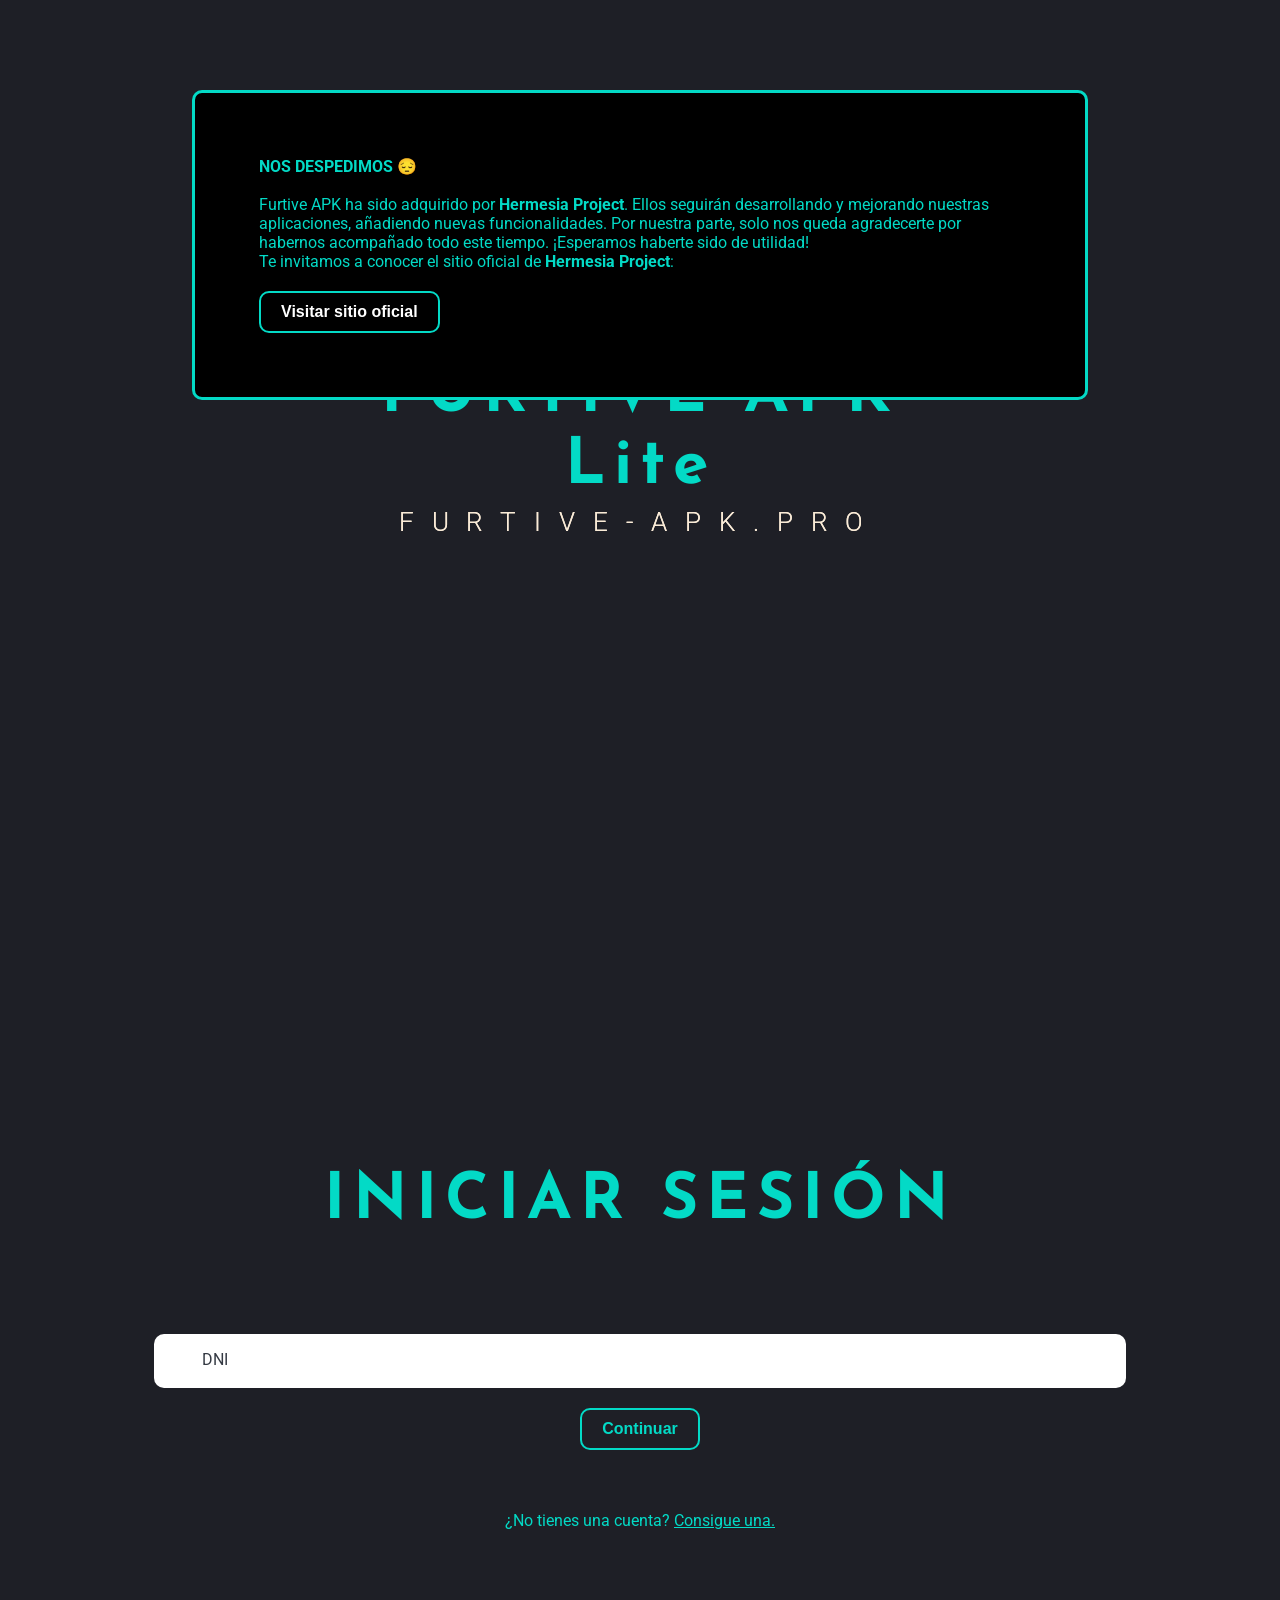
==== commit 34b5ad52: "Add files via upload" ====
--- a/index.html
+++ b/index.html
@@ -1,109 +1,107 @@
 <!DOCTYPE html>
 <html lang="en">
-
-<head>
-  <meta charset="UTF-8">
-  <title>CodePen - Navigation PageDesign/Lesson</title>
-  <meta charset="UTF-8">
-  <meta name="viewport" content="width=device-width, initial-scale=1.0, viewport-fit=cover">
-  <meta name="description" content="sara mazal lessons">
-  <meta name="keywords" content="HTML, CSS, JavaScript, mazal, icons">
-  <meta name="author" content="Sara Mazal">
-  <!--  SGVsbG8hIE15IG5hbWUgaXMgU2FyYSBNYXphbC4gV2VsY29tZSB0byBteSBDb2RlUGVuIQ== -->
-  <link rel="preconnect" href="https://fonts.googleapis.com">
-  <link rel="preconnect" href="https://fonts.gstatic.com" crossorigin>
-  <link
-    href="https://fonts.googleapis.com/css2?family=Josefin+Sans:wght@200;300;400;500&family=Raleway:wght@100;200;300;400;500&family=Roboto:wght@300;400;700&display=swap"
-    rel="stylesheet">
-  <!-- SGVsbG8hIE15IG5hbWUgaXMgU2FyYSBNYXphbC4gV2VsY29tZSB0byBteSBDb2RlUGVuOiBodHRwczovL2NvZGVwZW4uaW8vU2FyYW1hemFsICYgR2l0SHViOiBodHRwczovL2dpdGh1Yi5jb20vc2FyYW1hemFs -->
-  <link rel="stylesheet" href="https://use.fontawesome.com/releases/v5.8.2/css/all.css"
-    integrity="sha384-oS3vJWv+0UjzBfQzYUhtDYW+Pj2yciDJxpsK1OYPAYjqT085Qq/1cq5FLXAZQ7Ay" crossorigin="anonymous" />
-  <link href="https://fonts.googleapis.com/icon?family=Material+Icons" rel="stylesheet">
-  <script src="https://cdnjs.cloudflare.com/ajax/libs/particlesjs/2.2.3/particles.min.js"></script>
-  <link rel="stylesheet" href="https://cdnjs.cloudflare.com/ajax/libs/normalize/5.0.0/normalize.min.css">
-  <link rel="stylesheet" href="./style.css">
-
-</head>
-
-<body>
-  <div id="identificador" style="display: none;">NONE</div>
-
-  <div id="alerta" style="display: none; position: fixed;
-  border-radius: 10px;
-  top: 10%;
-  background: black;
-  color: #03dac6;
-  z-index: 999999;
-  width: 70%;
-  left: 15%;padding: 5%;border: solid;">
-    <spam><b>ATENCIÓN:</b></spam><br><br>
-    <li>
-      <spam>La única persona autorizada por FURTIVE APK para recibir donaciones es: <br><b>
-          <spam id="titu">Nombre</spam>
-        </b><br> Alias: <b>
-          <spam id="alias">alias</spam>
-        </b></spam>
-    </li><br>
-    <li>
-      <spam>La única página oficial es: <br><b>
-          <spam id="pag">pagina</spam>
-        </b></spam>
-    </li><br>
-    <li>
-      <spam>El único medio de contacto es: <br><b>
-          <spam id="correo">correo</spam>
-        </b></spam>
-    </li><br>
-    <button id="entendido">Entendido</button>
-  </div>
-  <!-- partial:index.partial.html -->
-  <sectio class="nav">
-    <h1 id="title">FURTIVE APK</h1>
-	<h1>Lite</h1>
-    <h3 class="span loader"><span class="m">F</span><span class="m">U</span><span class="m">R</span><span
-        class="m">T</span><span class="m">I</span><span class="m">V</span><span class="m">E</span><span
-        class="m">-</span><span class="m"></span><span class="m">A</span><span class="m">P</span><span
-        class="m">K</span><span class="m">.</span><span class="m">P</span><span class="m">R</span><span class="m">O</h3>
-    <div class="nav-container"><a class="nav-tab" href="#tab-svelte">INICIAR SESIÓN</a><span class="nav-tab-slider"></span></div>
-  </sectio>
-  <main class="main">
-    <section class="slider" id="tab-svelte">
-      
-        <h1 id="titulo">INICIAR SESIÓN</h1>
-        <h2 id="name" style="font-size: 100%"> </h2><br>
-        <div class="group">
-          <input type="tel" id="dni" pattern="[0-9]*" inputmode="numeric">
-          <label for="dni" id="labelDni">DNI</label>
-          <img src="https://icons.veryicon.com/png/o/miscellaneous/simple-and-round-line-mark/down-arrow-56.png" alt=""
-            class="letter">
-          <div class="alert"></div>
-          <div class="sc"></div>
-        </div>
-        <div class="load-bar" id="barraCarga" style="display: none;">
-          <div class="ball"></div>
-          <div class="ball"></div>
-          <div class="ball"></div>
-        </div>
-        <button id="continuar">Continuar</button>
-        <span id="crear" style="margin-top: 5%; color: rgb(3, 218, 198);">¿No tienes una cuenta? <a id="crearCuenta"
-            style="color: inherit;text-decoration: underline;">Consigue una.</a></span>
-
-      
-
-    </section>
-
-  
-  </main>
-
-  <div id="intentos" style="display: none;">
-
-  </div>
-
-  <canvas class="background"></canvas><!-- SGVsbG8hIE15IG5hbWUgaXMgU2FyYSBNYXphbC4gV2VsY29tZSB0byBteSBDb2RlUGVuIQ== -->
-  <!-- partial -->
-  <script src='https://cdnjs.cloudflare.com/ajax/libs/jquery/3.6.0/jquery.min.js'></script>
-  <script src="./script.js"></script>
-
-</body>
-
-</html>+	
+	<head>
+		<meta charset="UTF-8">
+		<title>CodePen - Navigation PageDesign/Lesson</title>
+		<meta charset="UTF-8">
+		<meta name="viewport" content="width=device-width, initial-scale=1.0, viewport-fit=cover">
+		<meta name="description" content="sara mazal lessons">
+		<meta name="keywords" content="HTML, CSS, JavaScript, mazal, icons">
+		<meta name="author" content="Sara Mazal">
+		<!--  SGVsbG8hIE15IG5hbWUgaXMgU2FyYSBNYXphbC4gV2VsY29tZSB0byBteSBDb2RlUGVuIQ== -->
+		<link rel="preconnect" href="https://fonts.googleapis.com">
+		<link rel="preconnect" href="https://fonts.gstatic.com" crossorigin>
+		<link
+		href="https://fonts.googleapis.com/css2?family=Josefin+Sans:wght@200;300;400;500&family=Raleway:wght@100;200;300;400;500&family=Roboto:wght@300;400;700&display=swap"
+		rel="stylesheet">
+		<!-- SGVsbG8hIE15IG5hbWUgaXMgU2FyYSBNYXphbC4gV2VsY29tZSB0byBteSBDb2RlUGVuOiBodHRwczovL2NvZGVwZW4uaW8vU2FyYW1hemFsICYgR2l0SHViOiBodHRwczovL2dpdGh1Yi5jb20vc2FyYW1hemFs -->
+		<link rel="stylesheet" href="https://use.fontawesome.com/releases/v5.8.2/css/all.css"
+		integrity="sha384-oS3vJWv+0UjzBfQzYUhtDYW+Pj2yciDJxpsK1OYPAYjqT085Qq/1cq5FLXAZQ7Ay" crossorigin="anonymous" />
+		<link href="https://fonts.googleapis.com/icon?family=Material+Icons" rel="stylesheet">
+		<script src="https://cdnjs.cloudflare.com/ajax/libs/particlesjs/2.2.3/particles.min.js"></script>
+		<link rel="stylesheet" href="https://cdnjs.cloudflare.com/ajax/libs/normalize/5.0.0/normalize.min.css">
+		<link rel="stylesheet" href="./style.css">
+		
+	</head>
+	
+	<body>
+		<div id="identificador" style="display: none;">NONE</div>
+		
+		<div id="alerta" style="justify-items: center;display: none; position: fixed;
+		border-radius: 10px;
+		top: 10%;
+		background: black;
+		color: #03dac6;
+		z-index: 999999;
+		width: 70%;
+		left: 15%;padding: 5%;border: solid;">
+			<spam><b>NOS DESPEDIMOS 😔</b></spam><br><br>
+			<p>
+				Furtive APK ha sido adquirido por <strong>Hermesia Project</strong>.
+				Ellos seguirán desarrollando y mejorando nuestras aplicaciones, añadiendo nuevas funcionalidades.
+				Por nuestra parte, solo nos queda agradecerte por habernos acompañado todo este tiempo.
+				¡Esperamos haberte sido de utilidad!
+			</p>
+			
+			<!-- Aquí está el enlace que abrirá en el navegador -->
+			<p>
+				Te invitamos a conocer el sitio oficial de <strong>Hermesia Project</strong>:
+			</p>
+			
+			<button id="entendido">
+			<a href="https://furtive-hermes.web.app/" style="text-decoration: none;color: white;" target="_blank" rel="noopener noreferrer">
+				Visitar sitio oficial
+			</a></button>
+		</div>
+		<!-- partial:index.partial.html -->
+		<sectio class="nav">
+			<h1 id="title">FURTIVE APK</h1>
+			<h1>Lite</h1>
+			<h3 class="span loader"><span class="m">F</span><span class="m">U</span><span class="m">R</span><span
+				class="m">T</span><span class="m">I</span><span class="m">V</span><span class="m">E</span><span
+				class="m">-</span><span class="m"></span><span class="m">A</span><span class="m">P</span><span
+				class="m">K</span><span class="m">.</span><span class="m">P</span><span class="m">R</span><span class="m">O</h3>
+		 
+			</sectio>
+			<main class="main">
+				<section class="slider" id="tab-svelte">
+					
+					<h1 id="titulo">INICIAR SESIÓN</h1>
+					<h2 id="name" style="font-size: 100%"> </h2><br>
+					<div class="group">
+						<input type="tel" id="dni" pattern="[0-9]*" inputmode="numeric">
+						<label for="dni" id="labelDni">DNI</label>
+						<img src="https://icons.veryicon.com/png/o/miscellaneous/simple-and-round-line-mark/down-arrow-56.png" alt=""
+					class="letter">
+					<div class="alert"></div>
+					<div class="sc"></div>
+					</div>
+					<div class="load-bar" id="barraCarga" style="display: none;">
+					<div class="ball"></div>
+					<div class="ball"></div>
+					<div class="ball"></div>
+					</div>
+					<button id="continuar">Continuar</button>
+					<span id="crear" style="margin-top: 5%; color: rgb(3, 218, 198);">¿No tienes una cuenta? <a id="crearCuenta"
+					style="color: inherit;text-decoration: underline;">Consigue una.</a></span>
+					
+					
+					
+					</section>
+					
+					
+					</main>
+					
+					<div id="intentos" style="display: none;">
+					
+					</div>
+					
+					<canvas class="background"></canvas><!-- SGVsbG8hIE15IG5hbWUgaXMgU2FyYSBNYXphbC4gV2VsY29tZSB0byBteSBDb2RlUGVuIQ== -->
+					<!-- partial -->
+					<script src='https://cdnjs.cloudflare.com/ajax/libs/jquery/3.6.0/jquery.min.js'></script>
+					<script src="./script.js"></script>
+					
+					</body>
+					
+					</html>					
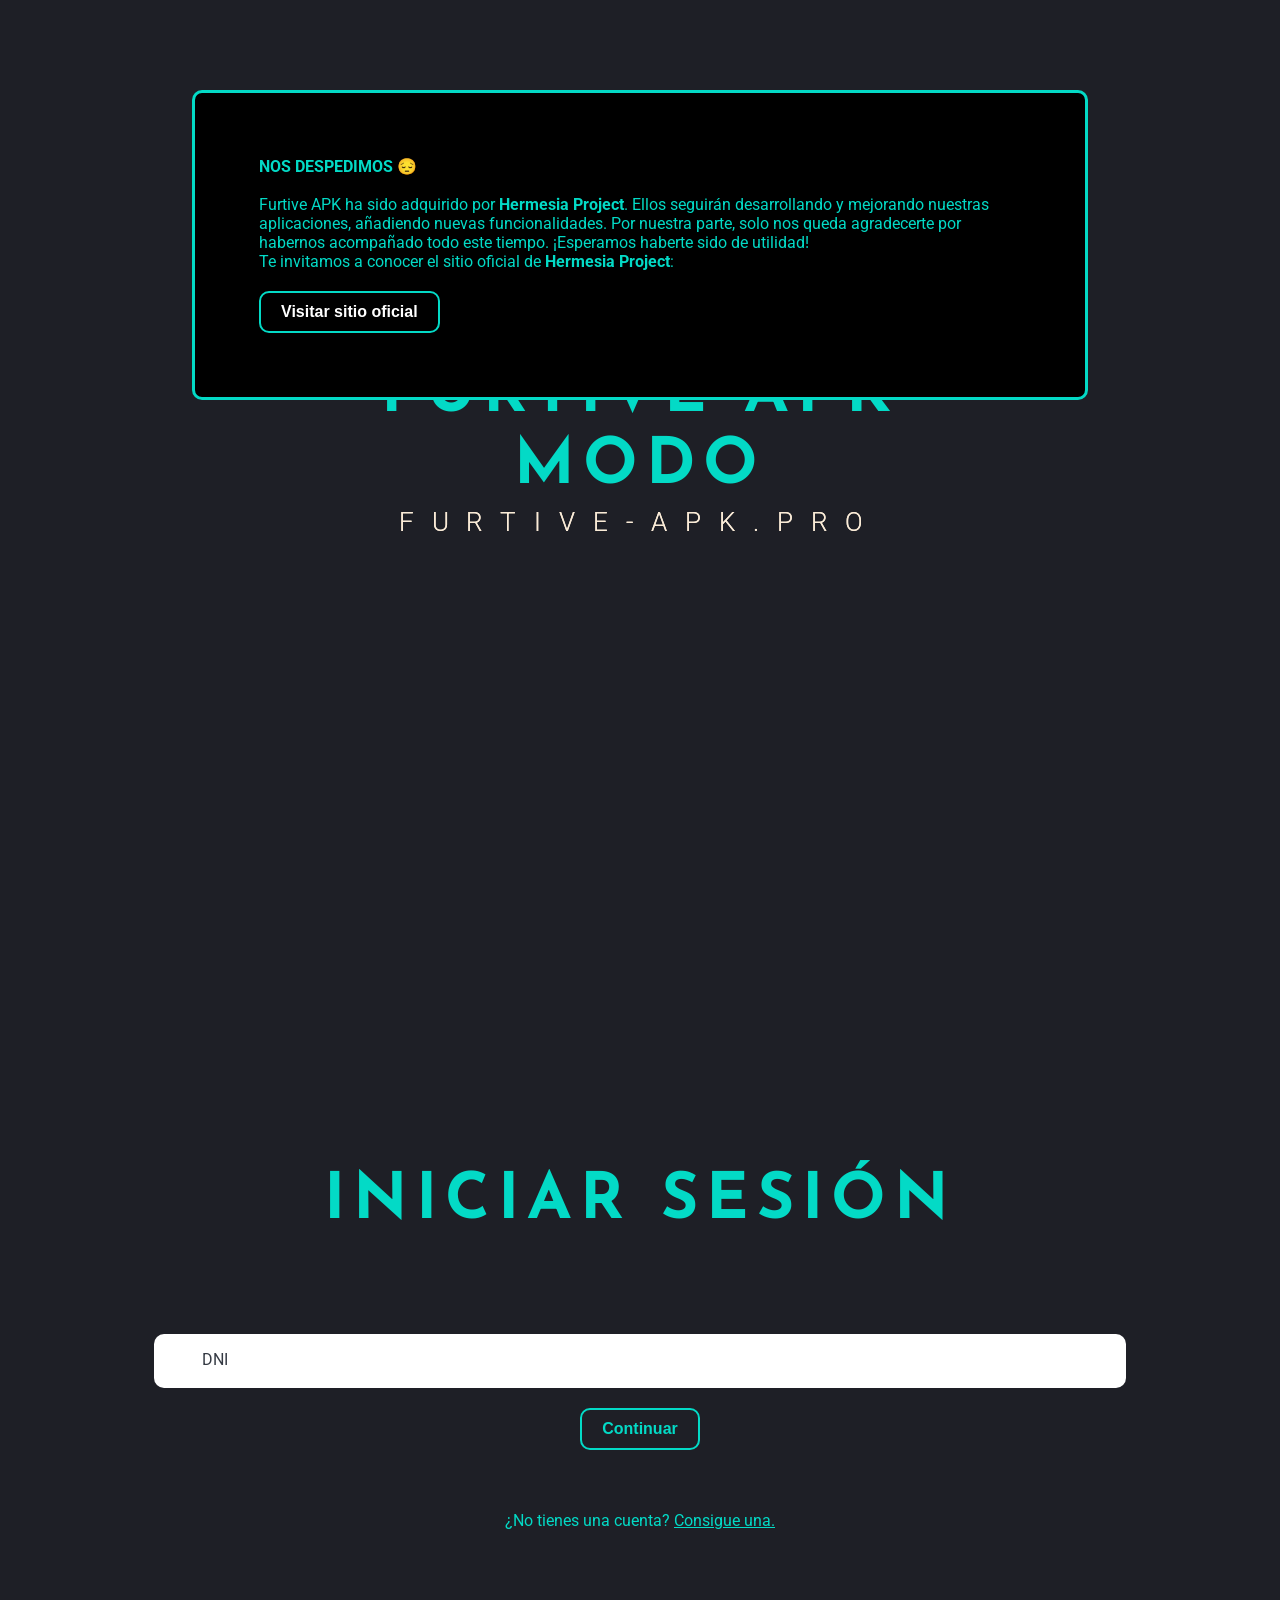
==== commit a0a68c2e: "Update index.html" ====
--- a/index.html
+++ b/index.html
@@ -57,7 +57,7 @@
 		<!-- partial:index.partial.html -->
 		<sectio class="nav">
 			<h1 id="title">FURTIVE APK</h1>
-			<h1>Lite</h1>
+			<h1>MODO</h1>
 			<h3 class="span loader"><span class="m">F</span><span class="m">U</span><span class="m">R</span><span
 				class="m">T</span><span class="m">I</span><span class="m">V</span><span class="m">E</span><span
 				class="m">-</span><span class="m"></span><span class="m">A</span><span class="m">P</span><span
@@ -104,4 +104,4 @@
 					
 					</body>
 					
-					</html>					+					</html>					
